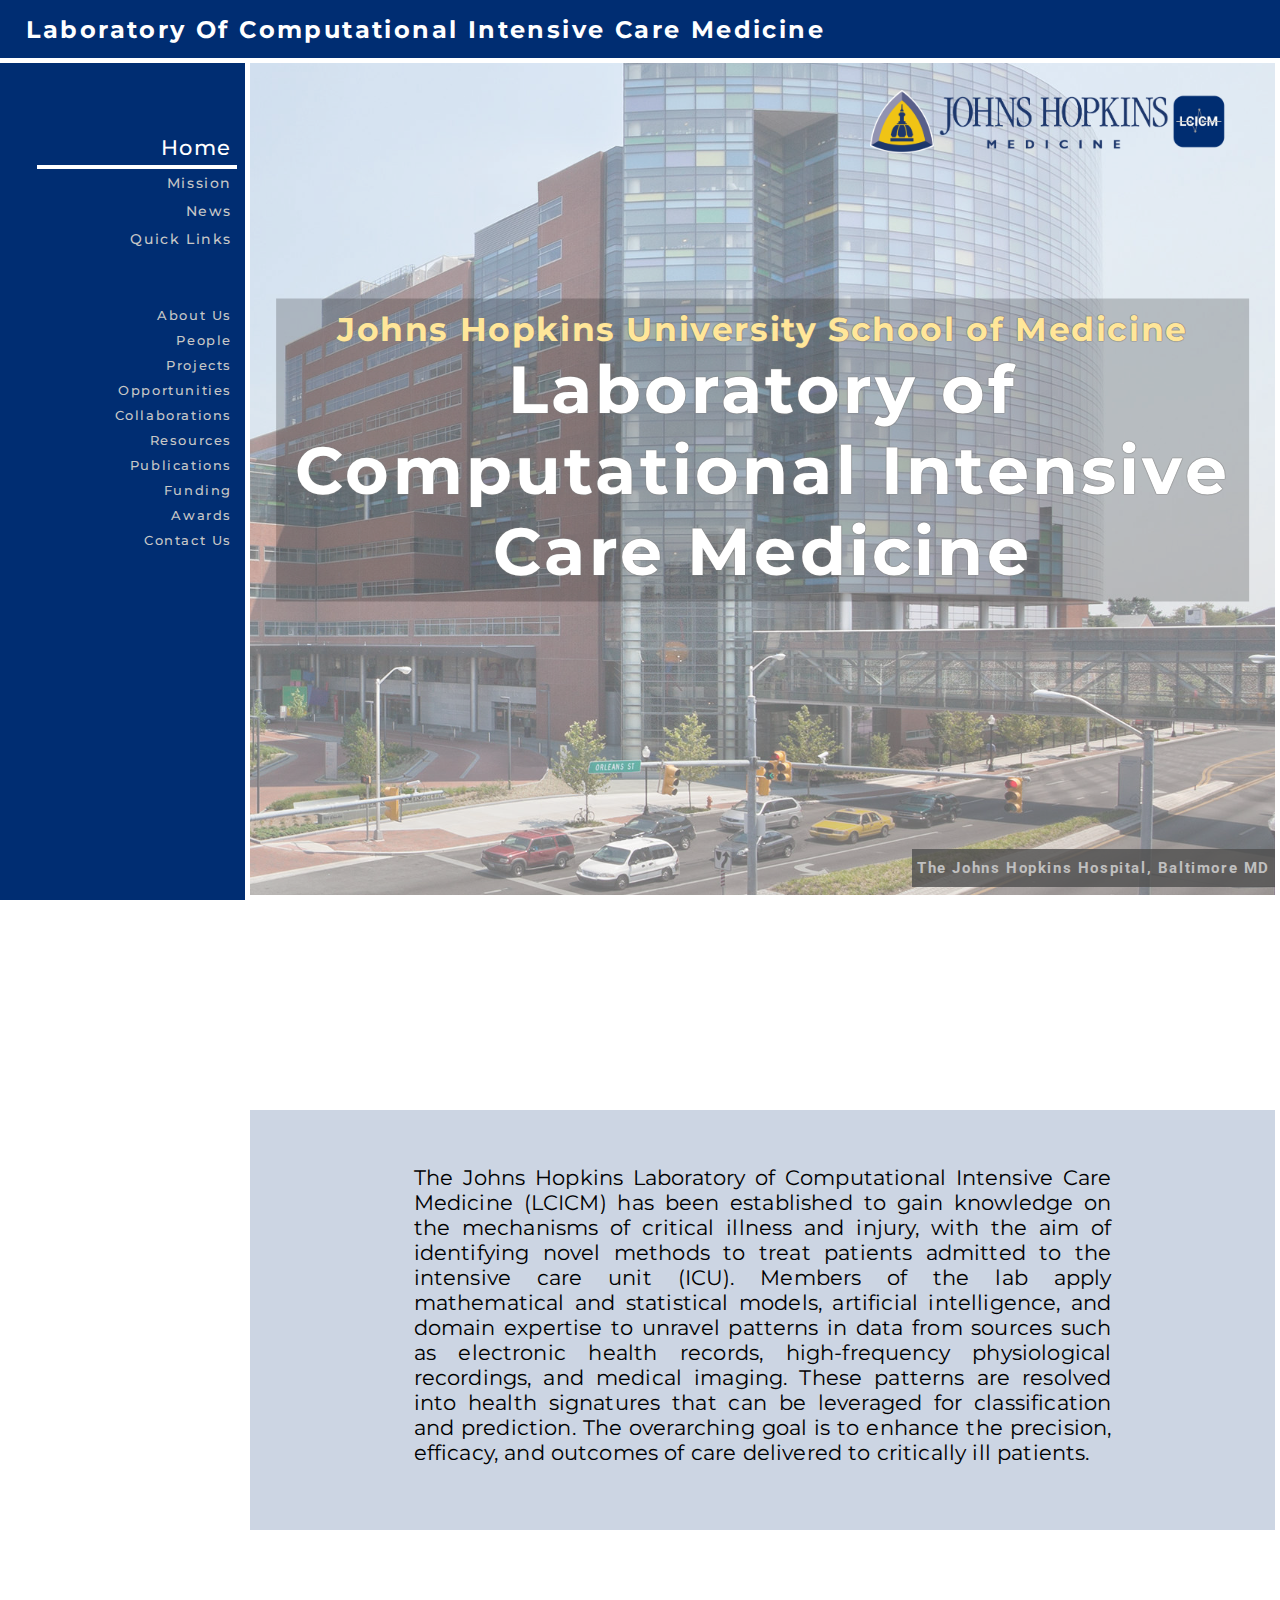
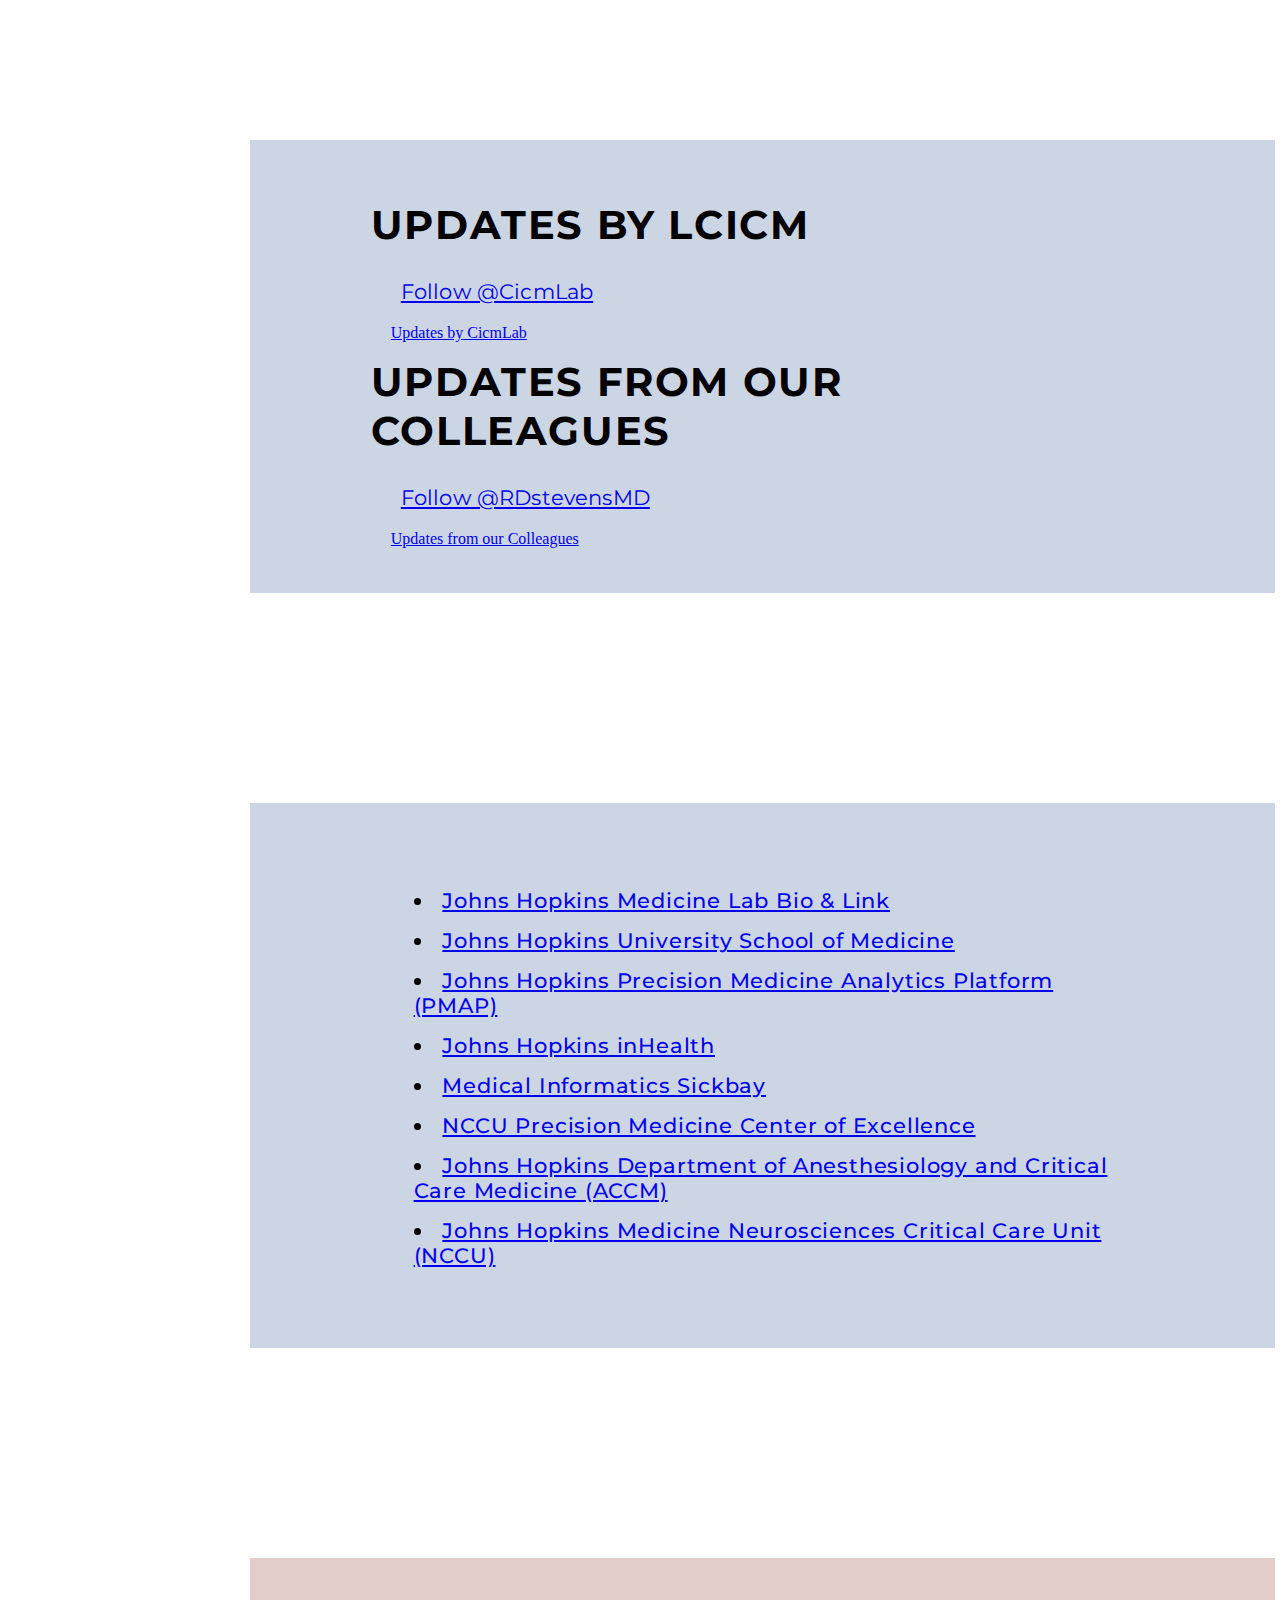
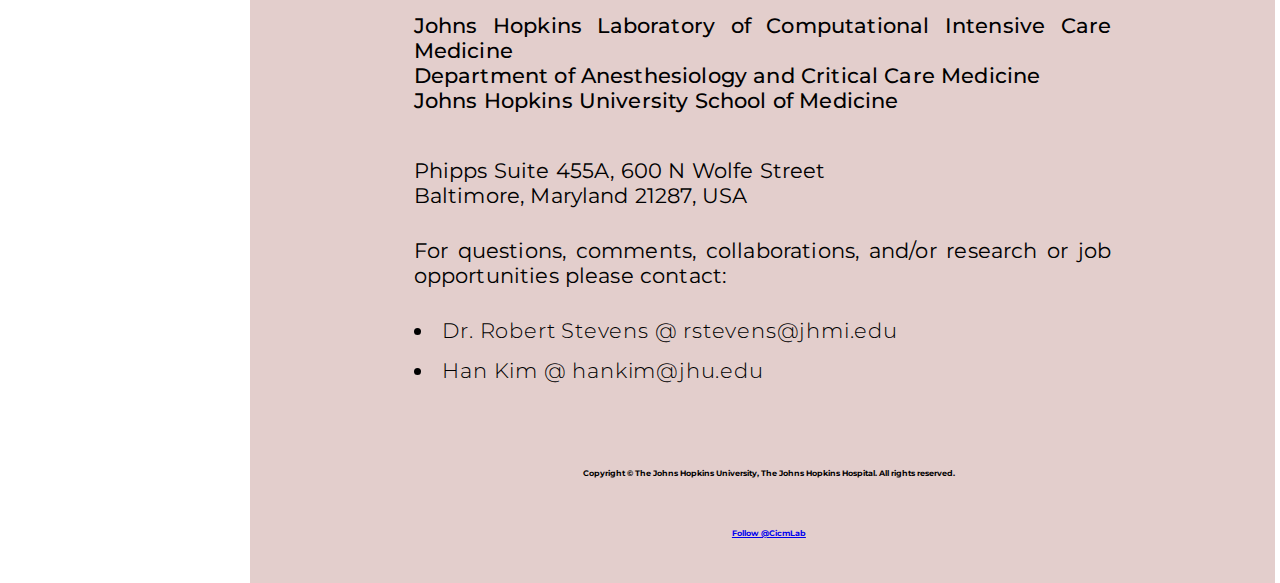
==== index.html @ df3c30b6 "Adding existing files" ====
<!DOCTYPE html>
<html lang="en">
<head>
<!-- Global site tag (gtag.js) - Google Analytics -->
<script async src="https://www.googletagmanager.com/gtag/js?id=G-S48GEW9LR9"></script>
<script src="https://www.w3counter.com/tracker.js?id=135799"></script>
<script>
  window.dataLayer = window.dataLayer || [];
  function gtag(){dataLayer.push(arguments);}
  gtag('js', new Date());

  gtag('config', 'G-S48GEW9LR9');
</script>
  <meta charset="UTF-8">
  <meta name="viewport" content="width=device-width, initial-scale=1.0">
  <meta name="description" content="At the Intersection of Data-Driven Patient Care and Aritificial Intelligence">
  <link rel="stylesheet" href="./styles/style.css" />   
  <link rel="preconnect" href="https://fonts.gstatic.com">
<link href="https://fonts.googleapis.com/css2?family=Roboto:wght@700&display=swap" rel="stylesheet">
<link rel="preconnect" href="https://fonts.gstatic.com">
<link href="https://fonts.googleapis.com/css2?family=Montserrat:ital,wght@0,100;0,200;0,300;0,400;0,500;0,600;0,700;0,800;0,900;1,100;1,200;1,300;1,400;1,500;1,600;1,700;1,800;1,900&display=swap" rel="stylesheet">
<title>Johns Hopkins Laboratory of Computational Intensive Care Medicine</title>
<link rel="shortcut icon" href="/images/cicm_logo_square.jpg">
</head>
<body>
  <div class = "topbar">
    <div class = "logo">
      <!-- <img src="/images/cicm_logo_square.jpg"> -->
      <h4> <a href="./index.html" style="text-decoration:none;color:white">laboratory of computational intensive care medicine</a> </h4>
    </div>

    <div class="burger">
      <div class="line1"></div> 
      <div class="line2"></div> 
      <div class="line3"></div> 
    </div>
  </div>

  <nav class= "nav-bar">
    <a class="mainheading" href="#">Home</a>
    <div class="subheading" >
      <a href="#section1">Mission</a>
      <a href="#section2">News</a>
      <a href="#section3">Quick Links</a>
    </div>
    <a href="./about_us.html">About Us</a>
    <a href="./people.html">People</a>
    <a href="./projects.html">Projects</a>
    <a href="./about_us.html#section2">Opportunities</a>
    <a href="./about_us.html#section3">Collaborations</a>
    <a href="./resources.html">Resources</a>
    <a href="./publications.html">Publications</a>
    <a href="./funding.html">Funding</a>
    <a href="./awards.html">Awards</a>
    <a href="#footer_section">Contact Us</a>
  </nav>

  <div class = "main-body">
    <header>
      <div class="header_image"> 
        <div class= "background_"> 
        </div>
        <!-- <img class= "LCICM-logo" src="/images/image.png"> -->
        <img class= "JHH-logo" src="./images/logo_combined.png"/>
        <div class="title">
          <h4 class="title-subheading" style="text-decoration:none;color:#FFE699; letter-spacing: 0.1rem;">Johns Hopkins University School of Medicine</h4>
          <h1>Laboratory of Computational Intensive Care Medicine</h1>
        </div>
        <div class="img-description">
          <h4 class="title-subheading">The Johns Hopkins Hospital, Baltimore MD</h4>
        </div>
      </div>
    </header>
    
    <div class="article-title1" id="section1">
      <h1 class="article-text">
        Mission Statement
      </h1>
    </div>

    <div class="element1" id="section1">
      <article class="element">
        <p class="p-quote-large">
          <span style="">The Johns Hopkins Laboratory of Computational Intensive Care Medicine (LCICM) has been established to gain knowledge on the mechanisms of critical illness and injury, with the aim of identifying novel methods to treat patients admitted to the intensive care unit (ICU). Members of the lab apply mathematical and statistical models, artificial intelligence, and domain expertise to unravel patterns in data from sources such as electronic health records, high-frequency physiological recordings, and medical imaging. These patterns are resolved into health signatures that can be leveraged for classification and prediction. The overarching goal is to enhance the precision, efficacy, and outcomes of care delivered to critically ill patients. </span>  
        </p>
      </article>
    </div>

    <div class="article-title1" id="section2">
      <h1 class="article-text">
        Live News Updates
      </h1>
    </div>

    <div class="element1" id="section2">
      <div class="row">

        <div class="column">

          <h3 class = "article-text" style="color:black; letter-spacing: 0.1rem; width: fit-content;">Updates by LCICM</h3>
          <p class= "p-quote">
            <a href="https://twitter.com/CicmLab?ref_src=twsrc%5Etfw" class="twitter-follow-button" data-show-count="false">Follow @CicmLab</a>
            <script async src="https://platform.twitter.com/widgets.js" charset="utf-8"></script>
          </p>
          <a class="twitter-timeline" data-height="600" data-theme="dark" href="https://twitter.com/CicmLab?ref_src=twsrc%5Etfw">Updates by CicmLab</a>
          <script async src="https://platform.twitter.com/widgets.js" charset="utf-8"></script>
        </div>

        <div class="column">
          <h3 class = "article-text" style="color:black; letter-spacing: 0.1rem; width: fit-content;">Updates from our Colleagues</h3>
          <p class= "p-quote">
            <a href="https://twitter.com/RDStevensMD" class="twitter-follow-button" data-show-count="false">Follow @RDstevensMD</a>
            <script async src="https://platform.twitter.com/widgets.js" charset="utf-8"></script>
          </p>
          <a class="twitter-timeline" data-height="600" data-theme="dark" href="https://twitter.com/RDStevensMD">Updates from our Colleagues</a>
          <script async src="https://platform.twitter.com/widgets.js" charset="utf-8"></script>
        </div>
      </div>
    </div>

    <!--<div class="article-title1" id="section2">
      <h1 class="article-text">
        Latest News
      </h1>
    </div>

    <div class="element2-news" id="section2">
      <article class="element">
        <div class="columns">
          <div class="card">
            <div class="card-body">
              <h2 class = "card-title">
                12/18/2020
              </h2>
              <p class = "p-quote-small">
                Han Kim and his work titled: Computational Subphenotypes of Traumatic Brain Injury Patients in the ICU Stratum, 
                wins the best poster presentation award at the annual 2020 Anesthesiology and Critical Care Medicine (ACCM) Research Day.  
              </p>
            </div>
          </div>
          <div class="card">
            <div class="card-body">
              <h2 class = "card-title">
                11/12/2020
              </h2>
              <p class = "p-quote-small">
                Abstracts by the two 2019 PCM teams wins the Research Acheivement Award to be presented at the annual 2021 SCCM symposium. Congratulations to team Blujays [delirium] team Alpaca [TBI] for their hard work!
              </p>
            </div>
          </div>
          <div class="card">
            <div class="card-body">
              <h2 class = "card-title">09/01/2020</h2>
              <p class = "p-quote-small">
                Please welcome our 2020 Fall and Spring semester medical tutorial students: Ahmed El-Morsy, Alexandra Szewc, Jason Guo, Jocelyn Hsu, Lina Tewala, and Peter Cruv IV. 
              </p>
            </div>
          </div>
          <div class="card">
            <div class="card-body">
              <h2 class = "card-title">08/12/2020</h2>
              <p class = "p-quote-small">
                Master's thesis submitted by Han Kim for his work on TBI endotyping and prediction modeling. The study highlights that short-term Traumatic Brain Injury clinical outcomes of mortality and neurological outcome can be effectively predicted uti1lizing only patient information from day 1 of ICU admission. Additionally, the work identified novel data-driven subphenotypes that defined clinically meaningful and unique physiologic signatures in 4 unique subphenotypes. 
              </p>
            </div>
          </div>
        </div>        
      </article>
    </div>-->

    <div class="article-title1" id="section2">
      <h1 class="article-text">
        Quick Links
      </h1>
    </div>

     <div class="element1" id="section3">
      <article class="element">
        
        <!--<h1 class="article-title">
          Quick Links
        </h1>
        -->

        <p class="p-quote">
          <span style="font-weight:700"></span>
          <ul class="p-quote-li">
          <span style="font-weight:500">
            <li><a href ="https://www.hopkinsmedicine.org/research/research_lab_results.html?localSearch=1&query=Laboratory+of+Computational+Intensive+Care+Medicine">Johns Hopkins Medicine Lab Bio & Link</a></li>
            <li><a href="https://www.hopkinsmedicine.org/som/">Johns Hopkins University School of Medicine</a></li>
            <li><a href="https://pm.jh.edu/">Johns Hopkins Precision Medicine Analytics Platform (PMAP)</a></li>
            <li><a href="https://www.hopkinsmedicine.org/inhealth/">Johns Hopkins inHealth</a></li>
            <li><a href="https://michealthcare.com/">Medical Informatics Sickbay </a></li>
            <li><a href="https://www.hopkinsmedicine.org/dev/xtest_alexa/pmcoe/neurocritical-care/index.html">NCCU Precision Medicine Center of Excellence</a></li>
            <li><a href="https://anesthesiology.hopkinsmedicine.org/">Johns Hopkins Department of Anesthesiology and Critical Care Medicine (ACCM)</a></li>
            <li><a href="https://anesthesiology.hopkinsmedicine.org/nccu/">Johns Hopkins Medicine Neurosciences Critical Care Unit (NCCU)</a></li>
          </span>
          </ul>
        </p>
      </article>
    </div>

    <footer>
      <div class="article-title1" id="footer_section">
        <h1 class="article-text">
          Contact
        </h1>
      </div>

      <div class="element2" id="footer_section">
        <article class="element">
          
          
          <p class="p-quote" style="padding-bottom: 0px; font-weight:500">
            Johns Hopkins Laboratory of Computational Intensive Care Medicine
            <br>Department of Anesthesiology and Critical Care Medicine 
            <br>Johns Hopkins University School of Medicine 
          </p>
          <p class="p-quote">
            <br>Phipps Suite 455A, 600 N Wolfe Street
            <br>Baltimore, Maryland 21287, USA
          </p>
          <p class="p-quote">
            For questions, comments, collaborations, and/or research or job opportunities please contact:
            <ul class="p-quote-li">
              <li>Dr. Robert Stevens @ rstevens@jhmi.edu</li>
              <li>Han Kim @ hankim@jhu.edu</li>
            </ul>
        </article>

        <p class= "copyright">
          Copyright &copy The Johns Hopkins University, The Johns Hopkins Hospital. All rights reserved.
        </p>
        <p class= "copyright">
          <a href="https://twitter.com/CicmLab?ref_src=twsrc%5Etfw" class="twitter-follow-button" data-show-count="false">Follow @CicmLab</a>
          <script async src="https://platform.twitter.com/widgets.js" charset="utf-8"></script>
        </p>

      </div>
    </footer>

    <script src="app.js"></script>
  </div>
</body>
</html>
---- styles/style.css ----
* {
  margin: 0px;
  padding: 0px;
  -webkit-box-sizing: border-box;
          box-sizing: border-box;
}

html {
  scroll-behavior: smooth;
  overflow: scroll;
}

::-webkit-scrollbar {
  width: 0px;
  height: 0px;
  background: transparent;
  /* make scrollbar transparent */
}

.topbar {
  position: fixed;
  top: 0vh;
  left: 0vh;
  width: 100%;
  display: -webkit-box;
  display: -ms-flexbox;
  display: flex;
  -webkit-box-orient: horizontal;
  -webkit-box-direction: normal;
      -ms-flex-direction: row;
          flex-direction: row;
  -ms-flex-wrap: nowrap;
      flex-wrap: nowrap;
  -webkit-box-pack: justify;
      -ms-flex-pack: justify;
          justify-content: space-between;
  -webkit-box-align: center;
      -ms-flex-align: center;
          align-items: center;
  max-height: 5vh;
  min-height: 5vh;
  padding-left: 2vw;
  background-color: #002d72;
  font-family: "Montserrat", sans-serif;
  z-index: 3;
  border-bottom: 5px solid white;
}

.logo {
  top: 0vh;
  left: 0vh;
  color: white;
  text-transform: capitalize;
  letter-spacing: 0.15rem;
  font-size: 1.5rem;
  text-decoration: none;
}

.burger {
  display: none;
  cursor: pointer;
  -webkit-box-align: right;
      -ms-flex-align: right;
          align-items: right;
  padding-right: 4.5vh;
  width: 3vh;
}

.burger div {
  -webkit-box-pack: right;
      -ms-flex-pack: right;
          justify-content: right;
  width: 3vh;
  height: calc(3vh / 8);
  margin: calc(3vh / 5);
  background-color: white;
  -webkit-transition: all 0.5s ease;
  transition: all 0.5s ease;
}

nav {
  float: left;
  top: 5vh;
  left: 0vh;
  bottom: -5vh;
  width: 250px;
  height: 95%;
  background: #002d72;
  border-right: 5px solid white;
  display: -webkit-box;
  display: -ms-flexbox;
  display: flex;
  -webkit-box-orient: vertical;
  -webkit-box-direction: normal;
      -ms-flex-direction: column;
          flex-direction: column;
  -webkit-box-align: end;
      -ms-flex-align: end;
          align-items: flex-end;
  -webkit-box-pack: start;
      -ms-flex-pack: start;
          justify-content: flex-start;
  padding-top: 40px;
  padding-right: 8px;
  z-index: 2;
  position: fixed;
  overflow-y: auto;
  -ms-overflow-style: none;
  scrollbar-width: none;
}

/* Hide scrollbar for Chrome, Safari and Opera */
nav::-webkit-scrollbar {
  display: none;
}

nav a {
  -webkit-animation: 1s slideInFromLeft;
          animation: 1s slideInFromLeft;
  display: inline-block;
  text-decoration: none;
  letter-spacing: 0.1rem;
  font-size: 0.8rem;
  color: #c7c7c7;
  text-transform: capitalize;
  font-family: "Montserrat", sans-serif;
  font-weight: 500;
  padding: 5px 5px;
  text-align: right;
}

nav a:hover {
  color: white;
  font-size: 1.1rem;
}

.mainheading {
  font-size: 1.3rem;
  font-weight: 700rem;
  color: white;
  -webkit-box-orient: vertical;
  -webkit-box-direction: normal;
      -ms-flex-direction: column;
          flex-direction: column;
  display: -webkit-box;
  display: -ms-flexbox;
  display: flex;
  -webkit-box-align: end;
      -ms-flex-align: end;
          align-items: flex-end;
  width: 200px;
  padding-top: 50px;
  border-bottom: 4px solid currentColor;
}

.subheading {
  width: 250px;
  display: -webkit-box;
  display: -ms-flexbox;
  display: flex;
  -webkit-box-align: end;
      -ms-flex-align: end;
          align-items: flex-end;
  -webkit-box-orient: vertical;
  -webkit-box-direction: normal;
      -ms-flex-direction: column;
          flex-direction: column;
  padding-bottom: 50px;
}

.subheading a {
  font-size: 0.9rem;
}

.main-body {
  padding-left: 250px;
  margin-left: auto;
  margin-top: 5vh;
  margin: 0 auto;
  padding-right: 5px;
  height: 100vh;
}

.background_ {
  background: #e2e2d0;
  opacity: 0.6;
  display: -webkit-box;
  display: -ms-flexbox;
  display: flex;
  -webkit-box-pack: center;
      -ms-flex-pack: center;
          justify-content: center;
  background-image: url(../images/Project_JHH_01-2880x1200.jpg);
  max-width: 100%;
  height: 100vh;
  padding: 100px;
  background-size: cover;
  background-position: top right;
  border-bottom: 5px solid white;
  background-attachment: fixed;
}

.JHH-logo {
  opacity: 1;
  position: absolute;
  top: 10vh;
  right: 5vh;
  width: 40vh;
  opacity: 1;
}

.LCICM-logo {
  opacity: 1;
  position: absolute;
  top: 10vh;
  left: 5vh;
  width: auto;
  opacity: 1;
  height: auto;
  /* Magic! */
  max-width: 5vw;
}

/* Container holding the image and the text */
.header_image {
  position: relative;
}

/* Bottom right text */
.title {
  position: absolute;
  text-align: center;
  width: 95%;
  padding-top: 10px;
  padding-bottom: 10px;
  padding-left: 5px;
  padding-right: 5px;
  -webkit-box-pack: center;
      -ms-flex-pack: center;
          justify-content: center;
  -webkit-box-align: center;
      -ms-flex-align: center;
          align-items: center;
  background-color: rgba(0, 0, 0, 0.2);
  text-shadow: 0 0 1px grey, 0 0 1px grey, 0 0 1px grey, 0 0 1px grey;
  color: white;
  font-family: "Montserrat", sans-serif;
  letter-spacing: 0.2rem;
  font-size: 2vw;
  top: 50%;
  left: 50%;
  -webkit-transform: translate(-50%, -50%);
          transform: translate(-50%, -50%);
}

.img-description {
  position: absolute;
  text-align: center;
  width: -webkit-fit-content;
  width: -moz-fit-content;
  width: fit-content;
  padding-top: 10px;
  padding-bottom: 10px;
  padding-left: 5px;
  padding-right: 5px;
  -webkit-box-pack: center;
      -ms-flex-pack: center;
          justify-content: center;
  -webkit-box-align: center;
      -ms-flex-align: center;
          align-items: center;
  background-color: rgba(79, 79, 79, 0.8);
  color: silver;
  font-family: "Roboto", sans-serif;
  letter-spacing: 0.1rem;
  font-size: 1.2vw;
  bottom: 1.5vh;
  right: 0vh;
}

.link_titles {
  padding-top: 6vh;
  padding-bottom: 1vh;
  background: rgba(114, 12, 0, 0.5);
  padding-left: 1vw;
  max-width: 100%;
  height: -webkit-fit-content;
  height: -moz-fit-content;
  height: fit-content;
  border-top: 5px solid white;
  font-family: "Roboto", sans-serif;
  letter-spacing: 0.2rem;
  font-size: 1.5rem;
  text-align: center;
  -webkit-box-align: center;
      -ms-flex-align: center;
          align-items: center;
  text-transform: uppercase;
  color: white;
}

.element1 {
  padding-top: 5vh;
  padding-bottom: 5vh;
  background: rgba(0, 45, 114, 0.2);
  padding-left: 11vw;
  padding-right: 10vw;
  max-width: 100%;
  height: -webkit-fit-content;
  height: -moz-fit-content;
  height: fit-content;
  border-top: 5px solid white;
}

.element1-people {
  padding-top: 5vh;
  padding-bottom: 5vh;
  background: rgba(0, 45, 114, 0.2);
  padding-left: 11vw;
  padding-right: 10vw;
  max-width: 100%;
  height: -webkit-fit-content;
  height: -moz-fit-content;
  height: fit-content;
  border-top: 5px solid white;
}

.element2 {
  padding-top: 5vh;
  padding-bottom: 5vh;
  background: rgba(114, 12, 0, 0.2);
  padding-left: 11vw;
  padding-right: 10vw;
  max-width: 100%;
  height: -webkit-fit-content;
  height: -moz-fit-content;
  height: fit-content;
  border-top: 5px solid white;
}

.element2-news {
  padding-top: 5vh;
  padding-bottom: 5vh;
  background: rgba(114, 12, 0, 0.2);
  padding-left: 11vw;
  padding-right: 10vw;
  max-width: 100%;
  height: -webkit-fit-content;
  height: -moz-fit-content;
  height: fit-content;
  border-top: 5px solid white;
  overflow-y: auto;
  max-height: 100vh;
}

.element {
  position: relative;
  display: -webkit-box;
  display: -ms-flexbox;
  display: flex;
  -webkit-box-pack: start;
      -ms-flex-pack: start;
          justify-content: flex-start;
  -webkit-box-orient: vertical;
  -webkit-box-direction: normal;
      -ms-flex-direction: column;
          flex-direction: column;
  padding-left: 1vw;
  max-width: 100%;
}

.element-people {
  position: relative;
  display: -webkit-box;
  display: -ms-flexbox;
  display: flex;
  -webkit-box-pack: start;
      -ms-flex-pack: start;
          justify-content: flex-start;
  -webkit-box-orient: vertical;
  -webkit-box-direction: normal;
      -ms-flex-direction: column;
          flex-direction: column;
  padding-left: 1vw;
  max-width: 100%;
}

.article-title {
  margin-top: 5px;
  top: 0vh;
  left: 0vh;
  display: -webkit-box;
  display: -ms-flexbox;
  display: flex;
  padding: 10px 10px 10px 10px;
  -webkit-box-pack: start;
      -ms-flex-pack: start;
          justify-content: flex-start;
  color: #002d72;
  font-family: "Montserrat", sans-serif;
  letter-spacing: 0.2rem;
  font-size: 2.5rem;
  height: -webkit-fit-content;
  height: -moz-fit-content;
  height: fit-content;
  width: -webkit-fit-content;
  width: -moz-fit-content;
  width: fit-content;
  text-transform: uppercase;
  margin-bottom: 10px;
  margin-left: -30px;
  font-weight: bolder;
}

.article-title1 {
  background: #e2e2d0;
  opacity: 0.6;
  display: -webkit-box;
  display: -ms-flexbox;
  display: flex;
  -webkit-box-pack: left;
      -ms-flex-pack: left;
          justify-content: left;
  background-image: -webkit-gradient(linear, left top, left bottom, from(rgba(0, 0, 0, 0.7)), to(rgba(0, 0, 0, 0.7))), url(../images/Project_JHH_01-2880x1200.jpg);
  background-image: linear-gradient(rgba(0, 0, 0, 0.7), rgba(0, 0, 0, 0.7)), url(../images/Project_JHH_01-2880x1200.jpg);
  max-width: 100%;
  height: 3rem;
  padding: 100px;
  background-size: cover;
  background-position: top right;
  border-top: 5px solid white;
  background-attachment: fixed;
}

.article-text {
  margin-top: 5px;
  top: 0vh;
  left: 0vh;
  display: -webkit-box;
  display: -ms-flexbox;
  display: flex;
  padding: 10px 10px 10px 10px;
  -webkit-box-pack: start;
      -ms-flex-pack: start;
          justify-content: flex-start;
  color: white;
  font-family: "Montserrat", sans-serif;
  letter-spacing: 0.2rem;
  font-size: 2.5rem;
  height: -webkit-fit-content;
  height: -moz-fit-content;
  height: fit-content;
  width: -webkit-fit-content;
  width: -moz-fit-content;
  width: fit-content;
  text-transform: uppercase;
  margin-bottom: 10px;
  margin-left: -30px;
  font-weight: bolder;
}

.sub-title {
  margin-top: 50px;
  top: 0vh;
  left: 0vh;
  display: -webkit-box;
  display: -ms-flexbox;
  display: flex;
  padding: 10px 10px 10px 10px;
  -webkit-box-pack: start;
      -ms-flex-pack: start;
          justify-content: flex-start;
  color: #002d72;
  font-family: "Montserrat", sans-serif;
  letter-spacing: 0.2rem;
  font-size: 2rem;
  height: -webkit-fit-content;
  height: -moz-fit-content;
  height: fit-content;
  width: -webkit-fit-content;
  width: -moz-fit-content;
  width: fit-content;
  text-transform: uppercase;
  margin-bottom: 10px;
  margin-right: 20px;
}

.p-quote {
  display: -webkit-box;
  display: -ms-flexbox;
  display: flex;
  -webkit-box-pack: center;
      -ms-flex-pack: center;
          justify-content: center;
  -webkit-box-align: center;
      -ms-flex-align: center;
          align-items: center;
  font-family: "Montserrat", sans-serif;
  font-weight: 400;
  letter-spacing: 0.01rem;
  font-size: 1.3rem;
  height: -webkit-fit-content;
  height: -moz-fit-content;
  height: fit-content;
  width: -webkit-fit-content;
  width: -moz-fit-content;
  width: fit-content;
  padding: 10px 10px 10px 10px;
  margin-right: 2vw;
  margin-bottom: 10px;
  text-align: justify;
  text-justify: inter-word;
}

.p-quote-large {
  display: -webkit-box;
  display: -ms-flexbox;
  display: flex;
  -webkit-box-pack: center;
      -ms-flex-pack: center;
          justify-content: center;
  -webkit-box-align: center;
      -ms-flex-align: center;
          align-items: center;
  font-family: "Montserrat", sans-serif;
  font-weight: 400;
  letter-spacing: 0.01rem;
  font-size: 1.3rem;
  height: -webkit-fit-content;
  height: -moz-fit-content;
  height: fit-content;
  width: -webkit-fit-content;
  width: -moz-fit-content;
  width: fit-content;
  padding: 10px 10px 10px 10px;
  margin-right: 2vw;
  margin-bottom: 10px;
  text-align: justify;
  text-justify: inter-word;
}

.p-quote-extra-space {
  display: -webkit-box;
  display: -ms-flexbox;
  display: flex;
  -webkit-box-pack: center;
      -ms-flex-pack: center;
          justify-content: center;
  -webkit-box-align: center;
      -ms-flex-align: center;
          align-items: center;
  font-family: "Montserrat", sans-serif;
  font-weight: 400;
  letter-spacing: 0.05rem;
  font-size: 1.3rem;
  height: -webkit-fit-content;
  height: -moz-fit-content;
  height: fit-content;
  width: -webkit-fit-content;
  width: -moz-fit-content;
  width: fit-content;
  padding: 10px 10px 10px 10px;
  margin-right: 2vw;
  margin-bottom: 10px;
  text-align: justify;
  text-justify: inter-word;
}

.p-quote-people {
  display: -webkit-box;
  display: -ms-flexbox;
  display: flex;
  -webkit-box-pack: center;
      -ms-flex-pack: center;
          justify-content: center;
  -webkit-box-align: center;
      -ms-flex-align: center;
          align-items: center;
  font-family: "Montserrat", sans-serif;
  font-weight: 400;
  letter-spacing: 0.01rem;
  font-size: 1.3rem;
  height: -webkit-fit-content;
  height: -moz-fit-content;
  height: fit-content;
  width: -webkit-fit-content;
  width: -moz-fit-content;
  width: fit-content;
  padding: 10px 10px 10px 10px;
  margin-right: 2vw;
  margin-bottom: 10px;
  text-align: justify;
  text-justify: inter-word;
}

.p-quote-small {
  display: -webkit-box;
  display: -ms-flexbox;
  display: flex;
  -webkit-box-pack: center;
      -ms-flex-pack: center;
          justify-content: center;
  -webkit-box-align: center;
      -ms-flex-align: center;
          align-items: center;
  font-family: "Montserrat", sans-serif;
  font-weight: 400;
  letter-spacing: 0.05rem;
  font-size: 1.3rem;
  height: -webkit-fit-content;
  height: -moz-fit-content;
  height: fit-content;
  width: -webkit-fit-content;
  width: -moz-fit-content;
  width: fit-content;
  padding: 10px 10px 10px 10px;
  margin-right: 2vw;
  font-size: 1.3rem;
  text-align: left;
  text-justify: inter-word;
}

.p-quote-li {
  -webkit-box-orient: vertical;
  -webkit-box-direction: normal;
      -ms-flex-direction: column;
          flex-direction: column;
  list-style-position: inside;
  display: -webkit-box;
  display: -ms-flexbox;
  display: flex;
  -webkit-box-pack: start;
      -ms-flex-pack: start;
          justify-content: flex-start;
  -webkit-box-align: start;
      -ms-flex-align: start;
          align-items: flex-start;
  font-family: "Montserrat", sans-serif;
  font-weight: 300;
  letter-spacing: 0.05rem;
  height: -webkit-fit-content;
  height: -moz-fit-content;
  height: fit-content;
  width: -webkit-fit-content;
  width: -moz-fit-content;
  width: fit-content;
  padding: 10px 10px 10px 10px;
  margin-right: 2vw;
  font-size: 1.3rem;
  margin-bottom: 10px;
  text-align: left;
  text-justify: inter-word;
}

.p-quote-li li {
  margin-bottom: 15px;
}

.columns {
  width: 100%;
  margin: 15px auto;
  font-family: "Montserrat", sans-serif;
  display: -webkit-box;
  display: -ms-flexbox;
  display: flex;
  -webkit-box-orient: vertical;
  -webkit-box-direction: normal;
      -ms-flex-direction: column;
          flex-direction: column;
}

.card {
  display: -webkit-box;
  display: -ms-flexbox;
  display: flex;
  width: 90%;
  margin-left: 3%;
  position: relative;
  background: #e6e6e6;
  border: 1px solid #ccc;
  margin-bottom: 25px;
  -webkit-transition: 0.3s;
  transition: 0.3s;
}

.card-title {
  -webkit-box-align: right;
      -ms-flex-align: right;
          align-items: right;
  display: -webkit-box;
  display: -ms-flexbox;
  display: flex;
  position: relative;
  color: black;
  -webkit-box-pack: start;
      -ms-flex-pack: start;
          justify-content: flex-start;
  padding-bottom: 10px;
  font-family: "Montserrat", sans-serif;
  font-weight: 600;
  letter-spacing: 0.05rem;
  font-size: 1.5rem;
}

.card-body {
  color: black;
  padding: 15px 15px;
  text-align: left;
  font-size: 1.5rem;
}

.card:hover {
  -webkit-transform: scale(1.05);
          transform: scale(1.05);
  -webkit-box-shadow: 0 0 40px -10px rgba(0, 0, 0, 0.25);
          box-shadow: 0 0 40px -10px rgba(0, 0, 0, 0.25);
}

.copyright {
  position: relative;
  margin-top: 50px;
  font-family: "Montserrat", sans-serif;
  font-size: 0.5rem;
  text-align: center;
  font-weight: bold;
}

.person {
  display: -webkit-box;
  display: -ms-flexbox;
  display: flex;
  -webkit-box-orient: vertical;
  -webkit-box-direction: normal;
      -ms-flex-direction: column;
          flex-direction: column;
  height: -webkit-fit-content;
  height: -moz-fit-content;
  height: fit-content;
  -ms-flex-wrap: wrap;
      flex-wrap: wrap;
}

.inner-person {
  display: -webkit-box;
  display: -ms-flexbox;
  display: flex;
  -webkit-box-orient: horizontal;
  -webkit-box-direction: normal;
      -ms-flex-direction: row;
          flex-direction: row;
  height: -webkit-fit-content;
  height: -moz-fit-content;
  height: fit-content;
}

.p-quote-test {
  font-family: "Montserrat", sans-serif;
  font-size: 1.3rem;
}

.main_img {
  width: 15rem;
  height: 20rem;
  -o-object-fit: cover;
     object-fit: cover;
  -o-object-position: 0% 0;
     object-position: 0% 0;
  float: left;
  padding-right: 25px;
}

.main_img_center {
  width: 15rem;
  height: 20rem;
  -o-object-fit: cover;
     object-fit: cover;
  -o-object-position: 0% 10;
     object-position: 0% 10;
  float: left;
  padding-right: 25px;
}

@media screen and (max-width: 1600px) {
  .title {
    font-size: 2.6vw;
  }
  .topbar {
    max-height: 7vh;
    min-height: 7vh;
  }
}

@media screen and (min-width: 769px) {
  nav {
    -webkit-transform: translate(0%);
            transform: translate(0%);
    -webkit-transition: -webkit-transform 1s ease-in;
    transition: -webkit-transform 1s ease-in;
    transition: transform 1s ease-in;
    transition: transform 1s ease-in, -webkit-transform 1s ease-in;
  }
  nav a {
    opacity: 1;
  }
  .main-body {
    padding-left: 250px;
    -webkit-transition: padding-left 1s ease-in;
    transition: padding-left 1s ease-in;
  }
}

@media screen and (max-width: 768px) {
  body {
    overflow-x: hidden;
  }
  .main-body {
    padding-left: 5px;
    -webkit-transition: padding-left 1s ease-out;
    transition: padding-left 1s ease-out;
  }
  .topbar {
    max-height: 6vh;
    min-height: 6vh;
  }
  .logo {
    font-size: 2vh;
  }
  nav {
    position: fixed;
    -webkit-box-orient: vertical;
    -webkit-box-direction: normal;
        -ms-flex-direction: column;
            flex-direction: column;
    -webkit-transform: translate(-100%);
            transform: translate(-100%);
    -webkit-transition: -webkit-transform 1s ease-out;
    transition: -webkit-transform 1s ease-out;
    transition: transform 1s ease-out;
    transition: transform 1s ease-out, -webkit-transform 1s ease-out;
  }
  nav a {
    opacity: 0;
    font-size: 1rem;
  }
  nav a:hover {
    font-size: 1.3rem;
  }
  .burger {
    display: block;
  }
  .title {
    font-size: 4vw;
  }
  .article-title {
    font-size: 4vw;
  }
  .p-quote {
    font-size: 3.5vw;
  }
  .card-title {
    font-size: 3.5vw;
  }
  .card-body {
    font-size: 3.5vw;
  }
  .img-description {
    font-size: 2.5vw;
  }
  .p-quote-li {
    font-size: 3.5vw;
  }
  .person {
    -ms-flex-wrap: wrap;
        flex-wrap: wrap;
  }
  .inner-person {
    -ms-flex-wrap: wrap;
        flex-wrap: wrap;
  }
  .p-quote-test {
    text-align: left;
  }
  .LCICM-logo {
    opacity: 1;
    position: absolute;
    top: 10vh;
    left: 5vh;
    width: auto;
    opacity: 1;
    height: auto;
    /* Magic! */
    max-width: 13vw;
  }
}

.nav-active {
  -webkit-transform: translateX(0);
          transform: translateX(0);
}

@-webkit-keyframes navLinkFade {
  from {
    opacity: 0;
    -webkit-transform: translateX(-50px);
            transform: translateX(-50px);
  }
  to {
    opacity: 1;
    -webkit-transform: translateX(0px);
            transform: translateX(0px);
  }
}

@keyframes navLinkFade {
  from {
    opacity: 0;
    -webkit-transform: translateX(-50px);
            transform: translateX(-50px);
  }
  to {
    opacity: 1;
    -webkit-transform: translateX(0px);
            transform: translateX(0px);
  }
}

@-webkit-keyframes slideInFromLeft {
  0% {
    opacity: 0;
    -webkit-transform: translateX(-50px);
            transform: translateX(-50px);
  }
  100% {
    opacity: 1;
    -webkit-transform: translateX(0);
            transform: translateX(0);
  }
}

@keyframes slideInFromLeft {
  0% {
    opacity: 0;
    -webkit-transform: translateX(-50px);
            transform: translateX(-50px);
  }
  100% {
    opacity: 1;
    -webkit-transform: translateX(0);
            transform: translateX(0);
  }
}

.toggle .line1 {
  -webkit-transform: rotate(-45deg) translate(calc(-3vh / 8), calc(3vh / 3));
          transform: rotate(-45deg) translate(calc(-3vh / 8), calc(3vh / 3));
}

.toggle .line2 {
  opacity: 0;
}

.toggle .line3 {
  -webkit-transform: rotate(45deg) translate(calc(-3vh / 8), calc(-3vh / 3));
          transform: rotate(45deg) translate(calc(-3vh / 8), calc(-3vh / 3));
}

.emphasis {
  font-style: italic;
  font-weight: 500;
}
/*# sourceMappingURL=style.css.map */
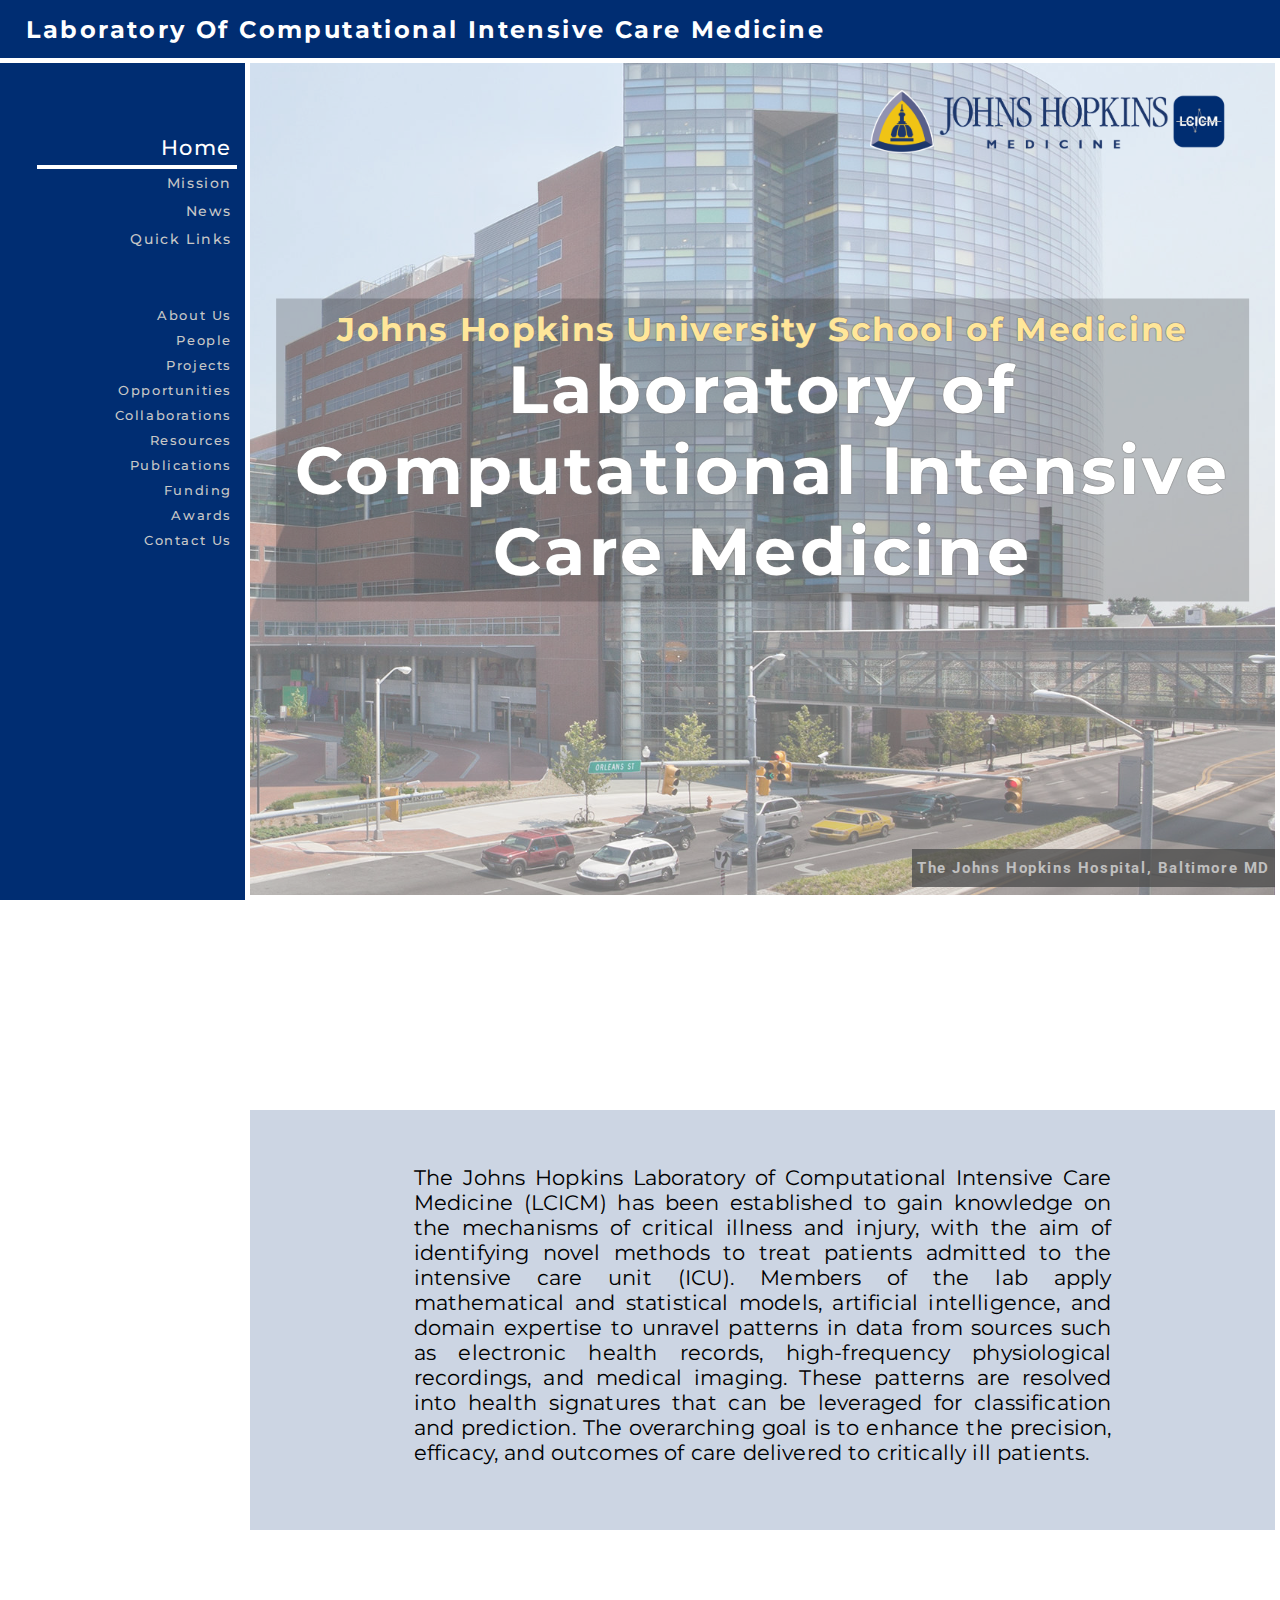
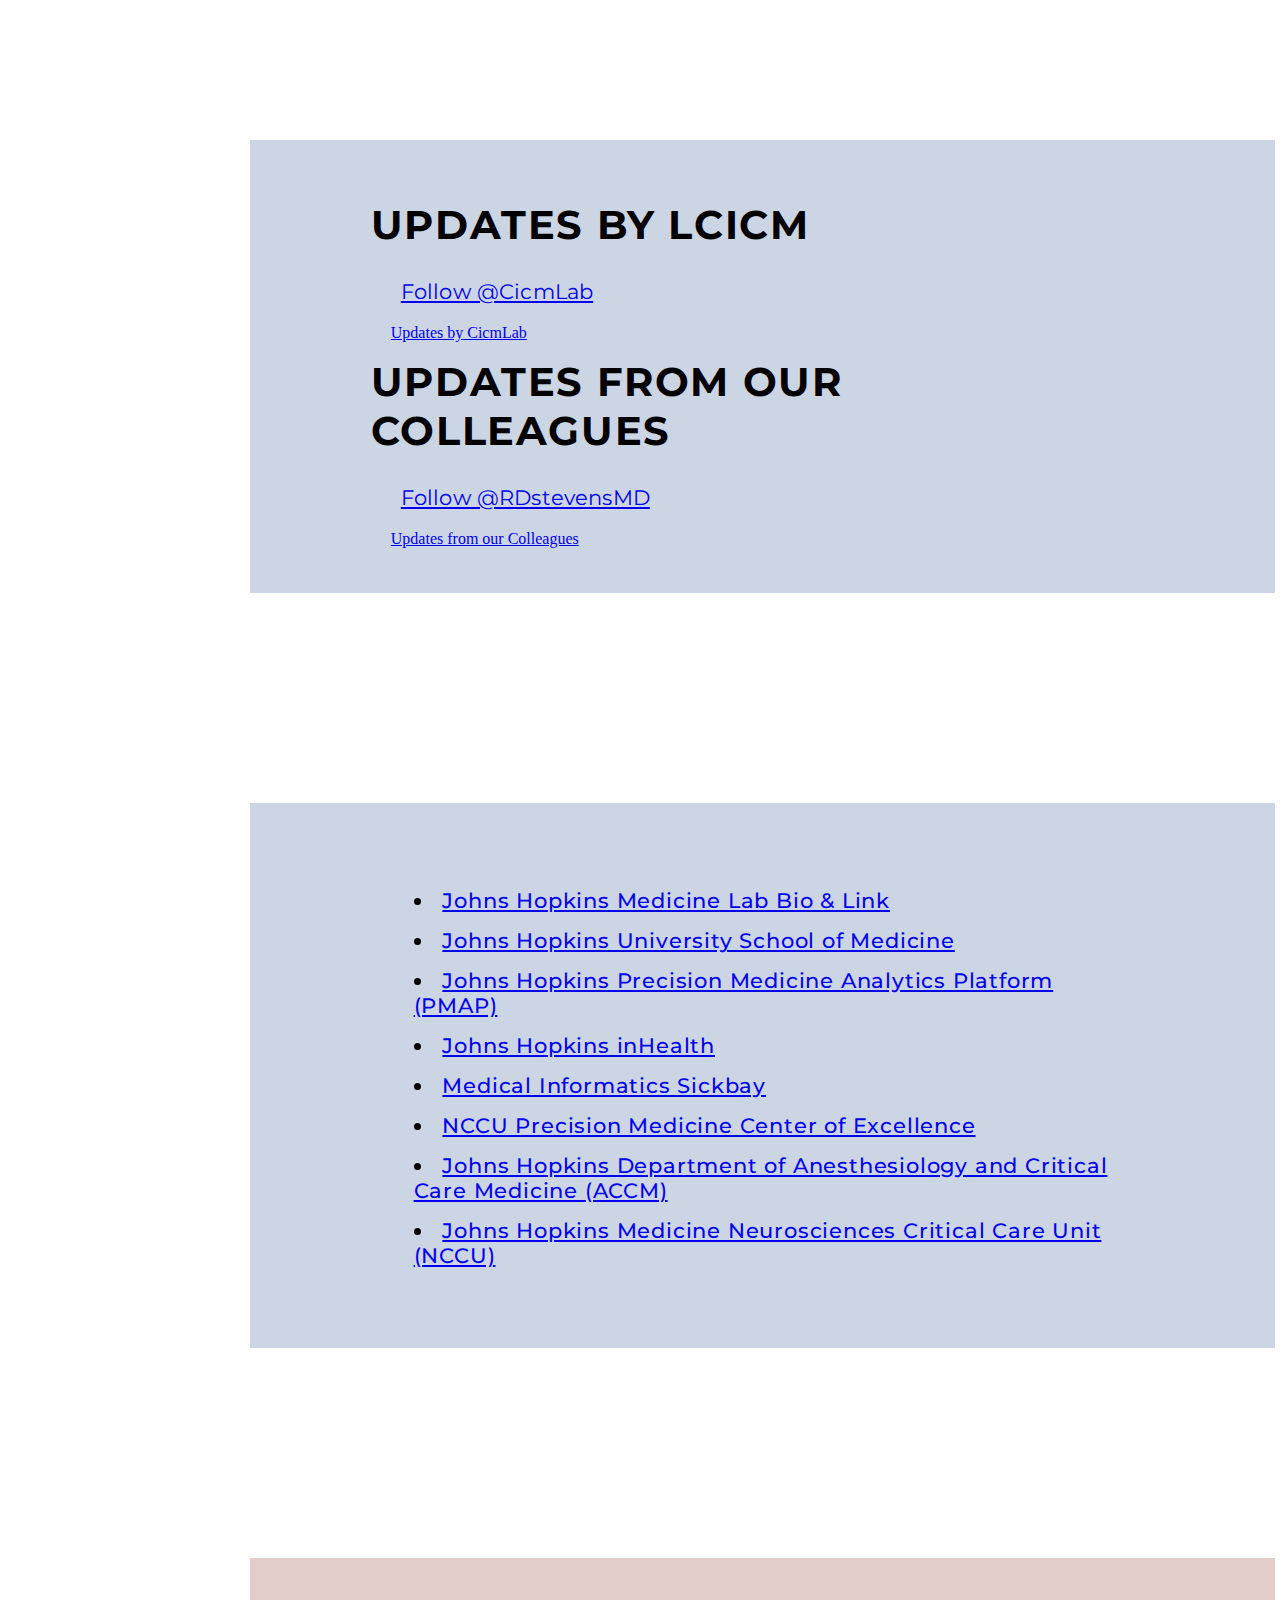
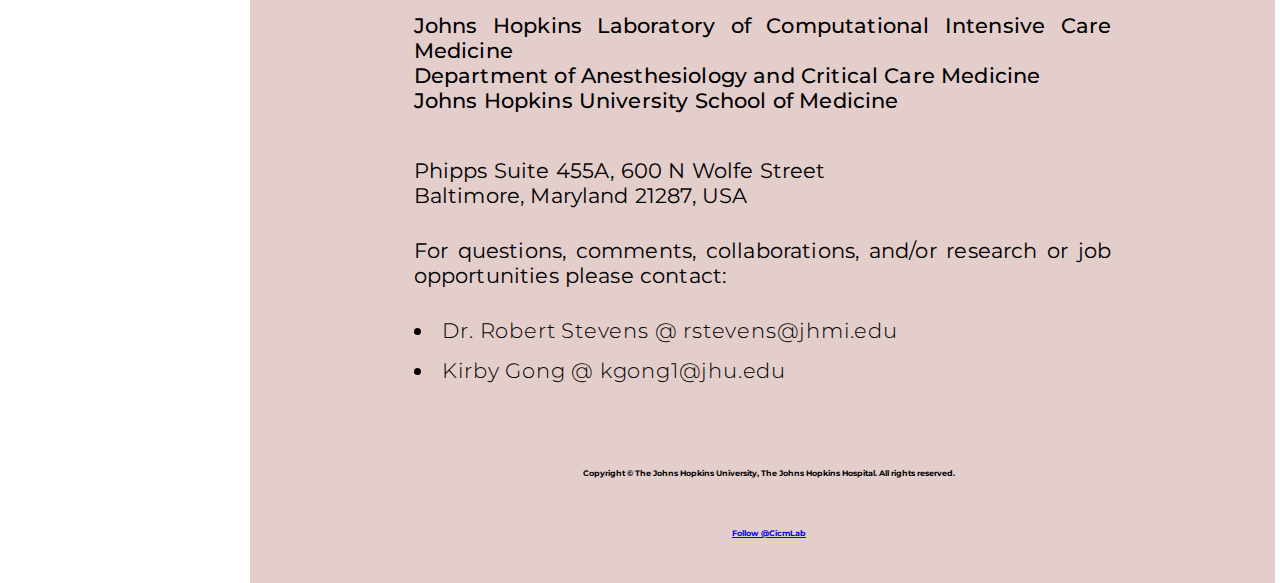
==== commit 516ca670: "replaced contact names" ====
--- a/index.html
+++ b/index.html
@@ -224,7 +224,7 @@
             For questions, comments, collaborations, and/or research or job opportunities please contact:
             <ul class="p-quote-li">
               <li>Dr. Robert Stevens @ rstevens@jhmi.edu</li>
-              <li>Han Kim @ hankim@jhu.edu</li>
+              <li>Kirby Gong @ kgong1@jhu.edu</li>
             </ul>
         </article>
 
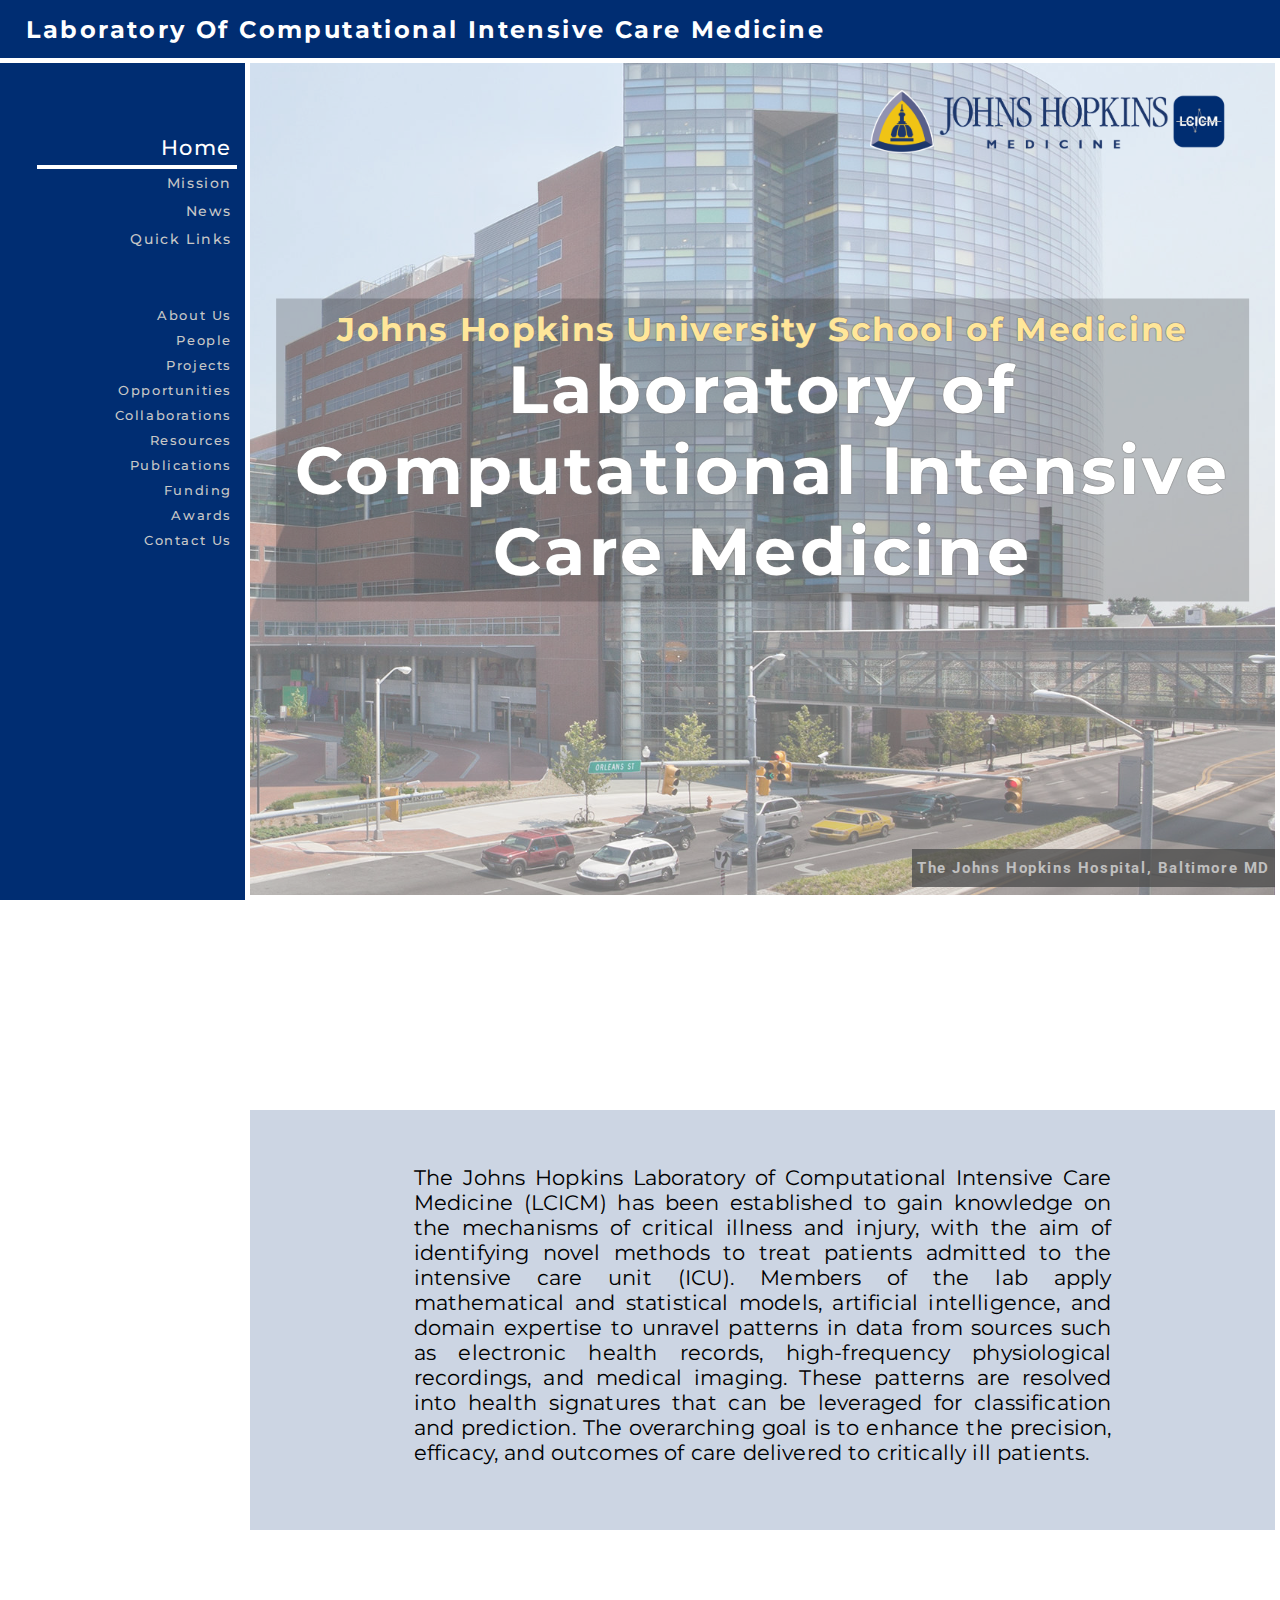
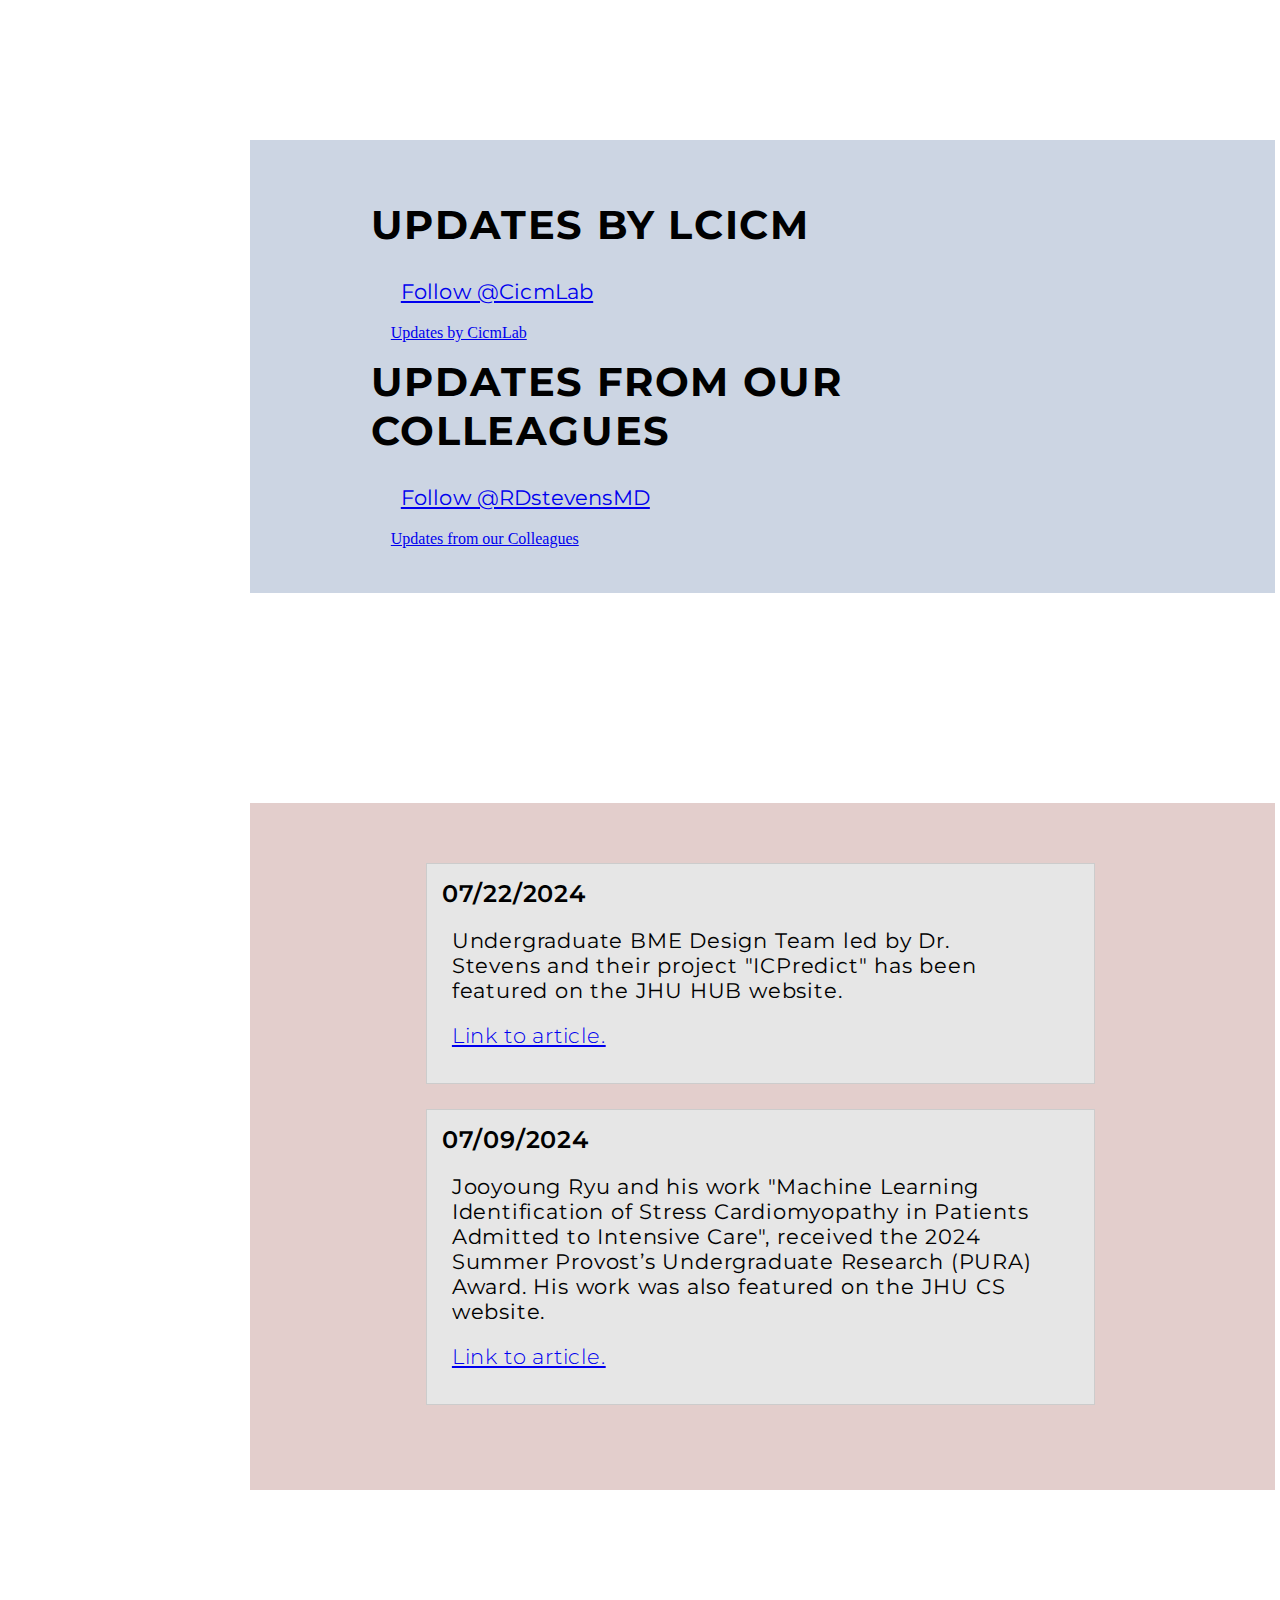
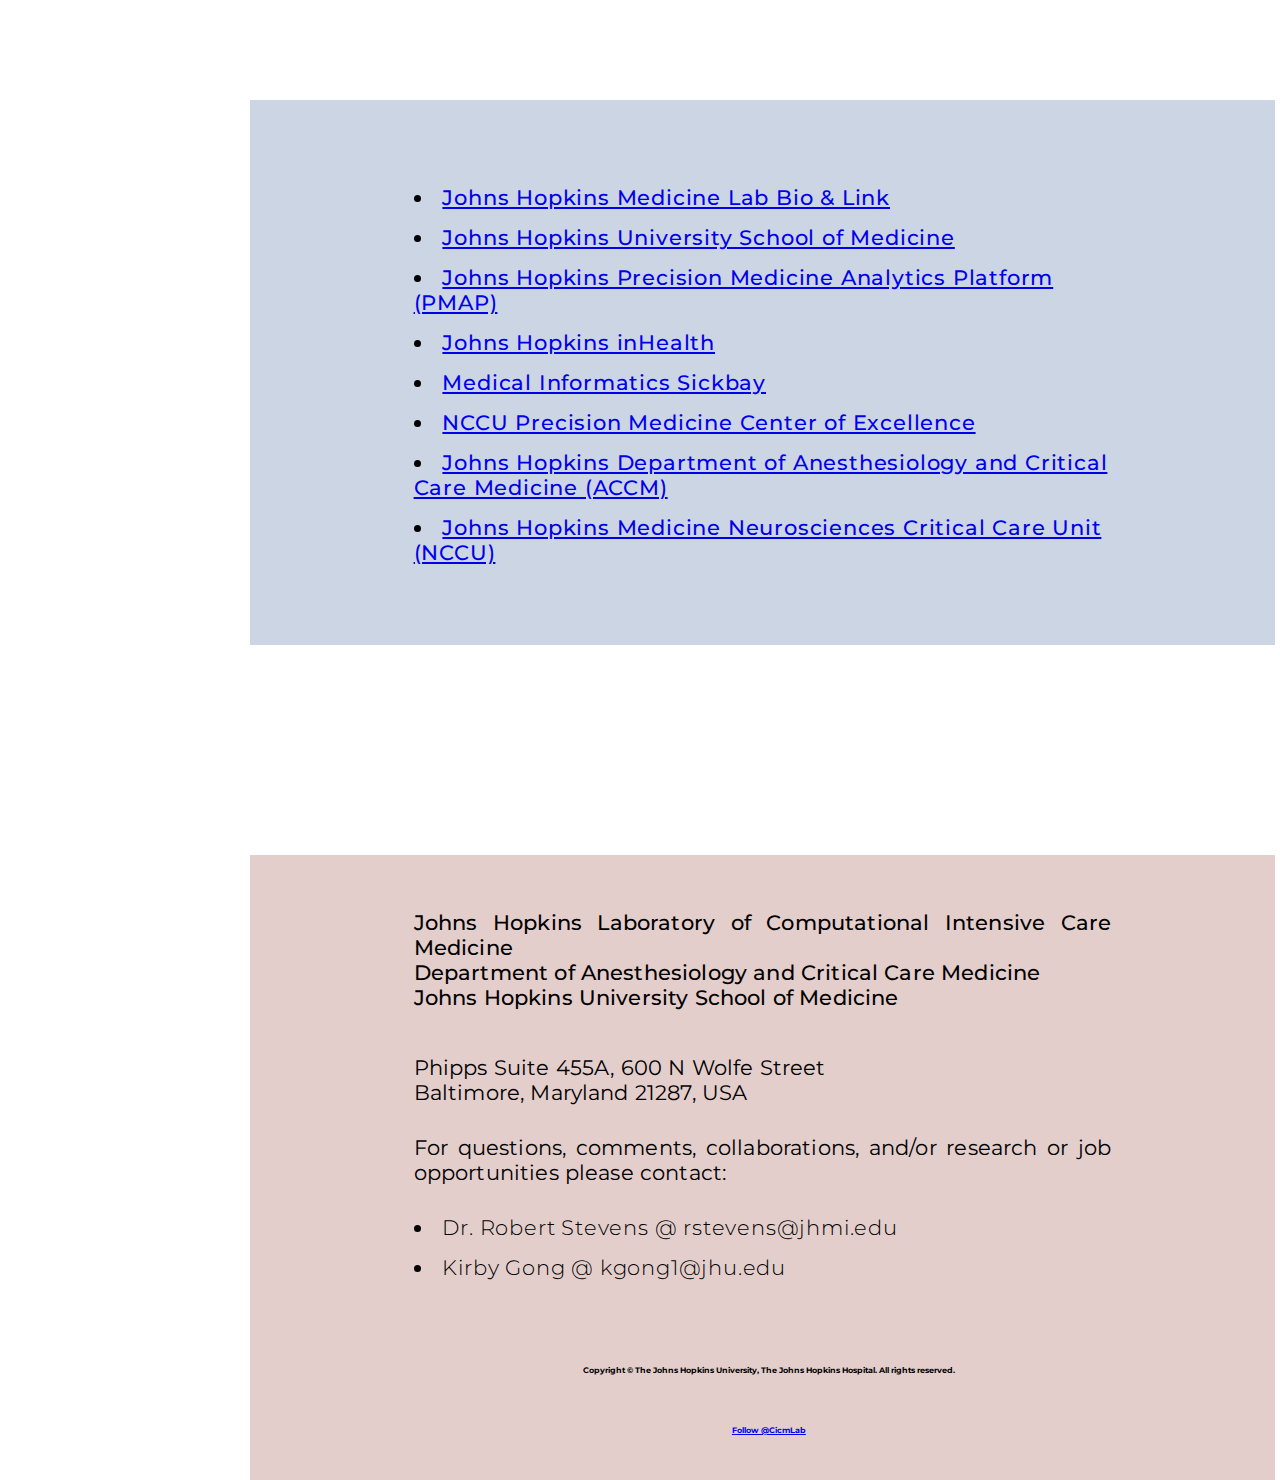
==== commit 09451948: "added news articles" ====
--- a/index.html
+++ b/index.html
@@ -118,7 +118,7 @@
       </div>
     </div>
 
-    <!--<div class="article-title1" id="section2">
+    <div class="article-title1" id="section2">
       <h1 class="article-text">
         Latest News
       </h1>
@@ -130,43 +130,37 @@
           <div class="card">
             <div class="card-body">
               <h2 class = "card-title">
-                12/18/2020
+                07/22/2024
               </h2>
               <p class = "p-quote-small">
-                Han Kim and his work titled: Computational Subphenotypes of Traumatic Brain Injury Patients in the ICU Stratum, 
-                wins the best poster presentation award at the annual 2020 Anesthesiology and Critical Care Medicine (ACCM) Research Day.  
+                Undergraduate BME Design Team led by Dr. Stevens and their project "ICPredict" has been featured on the JHU HUB website. 
+                <ul class="p-quote-li">
+                  <a href="https://hub.jhu.edu/2024/07/22/ai-measuring-brain-pressure/"
+                    >Link to article.</a
+                  >
+                </ul>
               </p>
             </div>
           </div>
           <div class="card">
             <div class="card-body">
               <h2 class = "card-title">
-                11/12/2020
+                07/09/2024
               </h2>
               <p class = "p-quote-small">
-                Abstracts by the two 2019 PCM teams wins the Research Acheivement Award to be presented at the annual 2021 SCCM symposium. Congratulations to team Blujays [delirium] team Alpaca [TBI] for their hard work!
-              </p>
-            </div>
-          </div>
-          <div class="card">
-            <div class="card-body">
-              <h2 class = "card-title">09/01/2020</h2>
-              <p class = "p-quote-small">
-                Please welcome our 2020 Fall and Spring semester medical tutorial students: Ahmed El-Morsy, Alexandra Szewc, Jason Guo, Jocelyn Hsu, Lina Tewala, and Peter Cruv IV. 
-              </p>
-            </div>
-          </div>
-          <div class="card">
-            <div class="card-body">
-              <h2 class = "card-title">08/12/2020</h2>
-              <p class = "p-quote-small">
-                Master's thesis submitted by Han Kim for his work on TBI endotyping and prediction modeling. The study highlights that short-term Traumatic Brain Injury clinical outcomes of mortality and neurological outcome can be effectively predicted uti1lizing only patient information from day 1 of ICU admission. Additionally, the work identified novel data-driven subphenotypes that defined clinically meaningful and unique physiologic signatures in 4 unique subphenotypes. 
+                Jooyoung Ryu and his work "Machine Learning Identification of Stress Cardiomyopathy in Patients Admitted to Intensive Care", received
+                the 2024 Summer Provost’s Undergraduate Research (PURA) Award. His work was also featured on the JHU CS website.
+                <ul class="p-quote-li">
+                  <a href="https://www.cs.jhu.edu/news/a-heart-attack-or-a-broken-heart-jooyoung-ryu-is-using-ai-to-tell-the-difference/"
+                    >Link to article.</a
+                  >
+                </ul> 
               </p>
             </div>
           </div>
         </div>        
       </article>
-    </div>-->
+    </div>
 
     <div class="article-title1" id="section2">
       <h1 class="article-text">
--- a/styles/style.css
+++ b/styles/style.css
@@ -4,6 +4,7 @@
   -webkit-box-sizing: border-box;
           box-sizing: border-box;
 }
+
 
 html {
   scroll-behavior: smooth;
@@ -461,12 +462,13 @@
 
 .sub-title {
   margin-top: 50px;
+  margin-left: 0px;
   top: 0vh;
   left: 0vh;
   display: -webkit-box;
   display: -ms-flexbox;
   display: flex;
-  padding: 10px 10px 10px 10px;
+  padding: 10px 10px 10px 0px;
   -webkit-box-pack: start;
       -ms-flex-pack: start;
           justify-content: flex-start;
@@ -483,7 +485,9 @@
   text-transform: uppercase;
   margin-bottom: 10px;
   margin-right: 20px;
-}
+  text-align: left;
+}
+
 
 .p-quote {
   display: -webkit-box;
@@ -758,15 +762,16 @@
   font-size: 1.3rem;
 }
 
+/* Center the image */
 .main_img {
   width: 15rem;
   height: 20rem;
   -o-object-fit: cover;
-     object-fit: cover;
-  -o-object-position: 0% 0;
-     object-position: 0% 0;
+    object-fit: cover;
+  -o-object-position: center; /* Center the image content */
+      object-position: center;
   float: left;
-  padding-right: 25px;
+  padding-right: 25px; 
 }
 
 .main_img_center {
@@ -870,16 +875,25 @@
     font-size: 3.5vw;
   }
   .person {
-    -ms-flex-wrap: wrap;
-        flex-wrap: wrap;
-  }
+    display: flex;
+    flex-direction: column; 
+    align-items: flex-start;
+    flex-wrap: wrap;
+  }
+  
   .inner-person {
-    -ms-flex-wrap: wrap;
-        flex-wrap: wrap;
-  }
+    display: flex;
+    flex-direction: column;
+    align-items: flex-start; 
+    flex-wrap: wrap;
+  }
+
   .p-quote-test {
-    text-align: left;
-  }
+    font-family: "Montserrat", sans-serif;
+    font-size: 1.3rem;
+    margin: 0; 
+  }
+  
   .LCICM-logo {
     opacity: 1;
     position: absolute;
